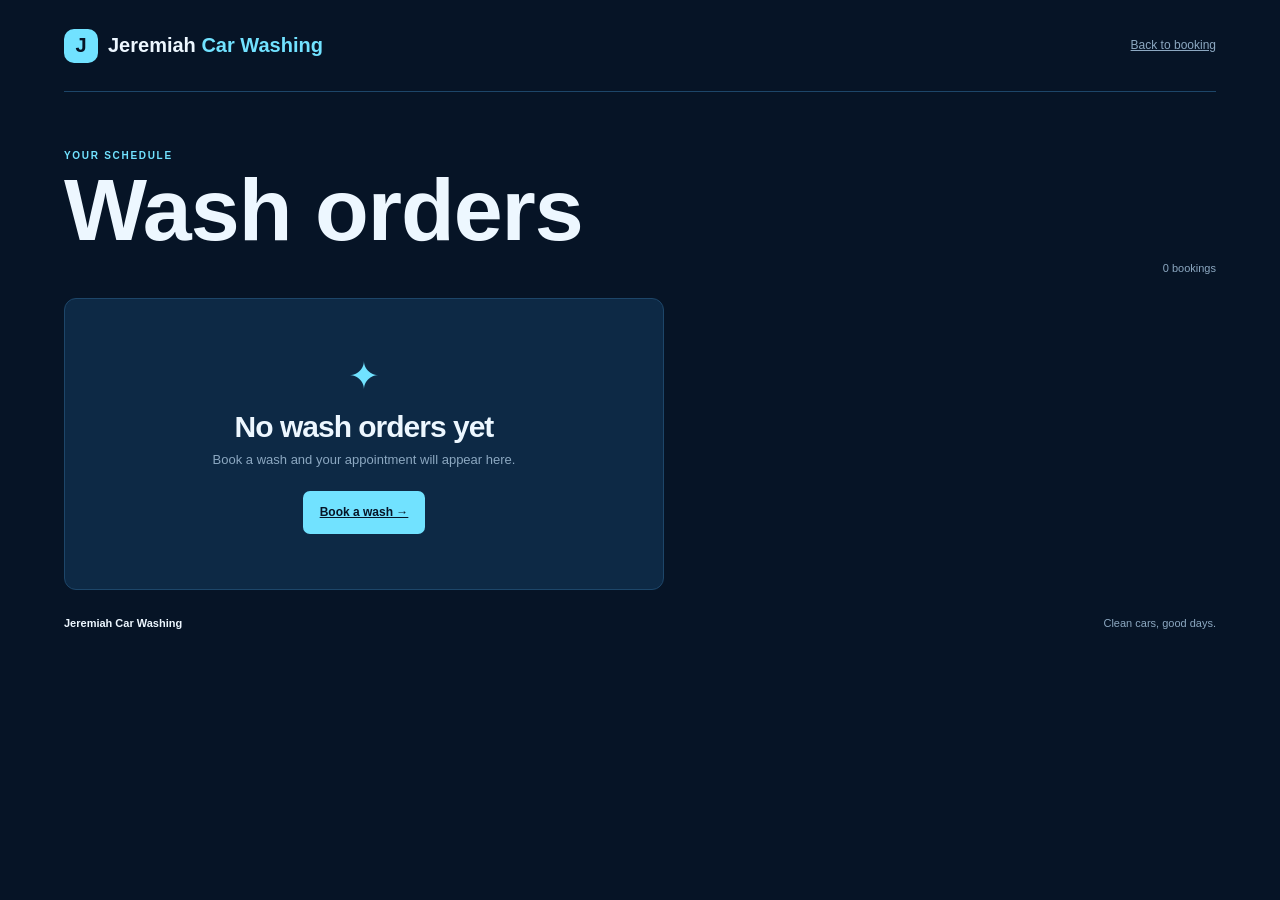
==== orders.html @ ae874a23 "Add files via upload" ====
<!DOCTYPE html>
<html lang="en">
<head>
  <meta charset="UTF-8">
  <meta name="viewport" content="width=device-width, initial-scale=1.0">
  <title>Orders | Jeremiah Car Washing</title>
  <link rel="stylesheet" href="style.css">
</head>
<body>
  <div class="app-shell orders-shell">
    <header class="topbar"><a class="brand" href="page2.html"><span class="brand-mark">J</span><span>Jeremiah <b>Car Washing</b></span></a><nav aria-label="Order navigation"><a class="nav-link" href="page2.html">Back to booking</a></nav></header>
    <main class="orders-main"><div class="section-heading"><div><p class="eyebrow">Your schedule</p><h1>Wash orders</h1></div><span id="order-count">0 bookings</span></div><div class="orders-list" id="orders-list"></div><footer><span>Jeremiah Car Washing</span><span>Clean cars, good days.</span></footer></main>
  </div>
  <script src="orders.js"></script>
</body>
</html>
---- style.css ----
:root { --ink: #edf7ff; --muted: #8ca8c1; --paper: #061426; --cream: #0d2945; --line: #1d4669; --lime: #71e2ff; --coral: #5b8ff0; }
* { box-sizing: border-box; }
body { margin: 0; color: var(--ink); background: var(--paper); font-family: "Trebuchet MS", sans-serif; }
button, input, select { font: inherit; } button { cursor: pointer; } [hidden] { display: none !important; }
.app-shell { max-width: 1440px; margin: auto; padding: 0 5vw; overflow: hidden; }.topbar { min-height: 92px; display: flex; align-items: center; gap: 48px; border-bottom: 1px solid var(--line); }.brand { display: flex; align-items: center; gap: 10px; color: var(--ink); font-size: 20px; font-weight: 700; text-decoration: none; white-space: nowrap; }.brand b { color: var(--lime); }.brand-mark { display: grid; place-items: center; width: 34px; height: 34px; color: var(--paper); background: var(--lime); border-radius: 10px; }.topbar nav { display: flex; gap: 28px; margin-left: auto; }.nav-link { padding: 9px 0; color: var(--muted); background: transparent; border: 0; border-bottom: 2px solid transparent; font-size: 12px; }.nav-link:hover, .nav-link.active { color: var(--ink); border-color: var(--lime); }.theme-toggle { width: 35px; height: 35px; color: var(--ink); background: transparent; border: 1px solid var(--line); border-radius: 50%; }
.eyebrow { margin: 0 0 15px; color: var(--lime); font-size: 10px; font-weight: 700; letter-spacing: 1.7px; text-transform: uppercase; } h1, h2, h3, p { margin-top: 0; } h1, h2, h3 { letter-spacing: -1px; } h1 { margin-bottom: 22px; font-size: clamp(48px, 7vw, 88px); line-height: .94; } h2 { margin-bottom: 15px; font-size: clamp(36px, 5vw, 62px); line-height: .96; } h1 em, h2 em { color: var(--lime); font-style: normal; }
.hero { min-height: 465px; display: grid; grid-template-columns: 1.1fr .9fr; align-items: center; gap: 30px; border-bottom: 1px solid var(--line); }.hero-copy { padding: 60px 0; }.hero-copy > p:not(.eyebrow) { max-width: 405px; margin: 0 0 28px; color: var(--muted); line-height: 1.65; font-size: 14px; }.primary-button { display: inline-flex; align-items: center; justify-content: center; gap: 9px; min-height: 43px; padding: 0 17px; border: 0; border-radius: 7px; color: var(--paper); background: var(--lime); font-size: 12px; font-weight: 700; transition: .2s; }.primary-button:hover { background: #a8eeff; transform: translateY(-2px); }.hero-art { position: relative; display: grid; place-items: center; height: 330px; overflow: hidden; background: linear-gradient(145deg, var(--cream), #102e4d); border: 1px solid var(--line); border-radius: 14px; }.sun { position: absolute; width: 250px; height: 250px; border: 1px solid #71e2ff55; border-radius: 50%; box-shadow: 0 0 70px #71e2ff18; }.car-shape { position: relative; width: 215px; height: 66px; background: var(--coral); border-radius: 70px 100px 18px 18px; box-shadow: 0 22px 28px #0007; transform: skew(-8deg); }.car-shape:before { content: ''; position: absolute; top: -36px; left: 58px; width: 100px; height: 51px; background: #78b5e4; border-radius: 70px 70px 0 0; }.car-shape:after { content: '●     ●'; position: absolute; bottom: -21px; left: 27px; color: var(--paper); font-size: 35px; letter-spacing: 58px; }.car-shape span { position: absolute; z-index: 1; top: -22px; left: 91px; color: var(--paper); }.hero-art p { position: absolute; right: 24px; bottom: 10px; color: var(--muted); font-size: 12px; line-height: 1.35; text-align: right; }
.trust-row { display: grid; grid-template-columns: repeat(3, 1fr); gap: 15px; padding: 22px 0 50px; }.trust-row div { padding: 17px; background: var(--cream); border: 1px solid var(--line); border-radius: 9px; }.trust-row strong, .trust-row span { display: block; }.trust-row strong { margin-bottom: 5px; font-size: 14px; }.trust-row span, .section-heading > span { color: var(--muted); font-size: 11px; }
.services-section, .booking-section, .about-section { padding: 54px 0; border-bottom: 1px solid var(--line); }.section-heading { display: flex; align-items: end; justify-content: space-between; margin-bottom: 24px; }.section-heading .eyebrow { margin-bottom: 8px; }.service-grid { display: grid; grid-template-columns: repeat(3, 1fr); gap: 15px; }.service-card { min-height: 205px; padding: 22px; color: var(--ink); background: var(--cream); border: 1px solid var(--line); border-radius: 10px; text-align: left; transition: .2s; }.service-card:hover, .service-card.featured { border-color: var(--lime); transform: translateY(-3px); }.service-card > span { color: var(--lime); font-size: 11px; }.service-card strong, .service-card small, .service-card b { display: block; }.service-card strong { margin: 45px 0 8px; font-size: 20px; }.service-card small { color: var(--muted); font-size: 11px; }.service-card b { margin-top: 18px; color: var(--lime); }
.booking-grid { display: grid; grid-template-columns: 1.1fr .9fr; gap: 22px; }.booking-form { display: grid; grid-template-columns: 1fr 1fr; gap: 15px; padding: 24px; background: var(--cream); border: 1px solid var(--line); border-radius: 11px; }.booking-form label { color: var(--muted); font-size: 11px; }.booking-form input, .booking-form select { display: block; width: 100%; margin-top: 7px; padding: 12px; color: var(--ink); background: var(--paper); border: 1px solid var(--line); border-radius: 7px; outline: 0; }.booking-form input:focus, .booking-form select:focus { border-color: var(--lime); }.booking-form .primary-button { grid-column: 1 / -1; margin-top: 5px; }.booking-summary, .about-card { padding: 30px; background: linear-gradient(145deg, #123b61, #0a2038); border: 1px solid var(--line); border-radius: 11px; }.summary-icon { display: grid; place-items: center; width: 48px; height: 48px; margin: 30px 0 18px; color: var(--paper); background: var(--lime); border-radius: 14px; }.booking-summary h3 { margin-bottom: 10px; font-size: 22px; }.booking-summary p:not(.eyebrow), .about-card > p:not(.eyebrow) { color: var(--muted); line-height: 1.6; font-size: 13px; }.booking-summary > strong { display: block; margin-top: 25px; color: var(--lime); font-size: 28px; }.about-card { max-width: 760px; }.about-card > p:not(.eyebrow) { max-width: 500px; margin: 23px 0; }.about-points { display: flex; flex-wrap: wrap; gap: 10px 25px; margin-bottom: 25px; color: var(--lime); font-size: 12px; }footer { display: flex; justify-content: space-between; padding: 27px 0 35px; color: var(--muted); font-size: 11px; }footer span:first-child { color: var(--ink); font-weight: 700; }body.light-mode { --ink: #102b47; --muted: #607992; --paper: #edf6fc; --cream: #fff; --line: #c8dae9; --lime: #208eaf; --coral: #386bb5; }
@media (max-width: 800px) { .app-shell { padding: 0 20px; }.topbar { gap: 18px; flex-wrap: wrap; padding: 16px 0; }.topbar nav { order: 3; width: 100%; margin-left: 0; gap: 20px; overflow-x: auto; }.hero, .booking-grid { grid-template-columns: 1fr; }.hero { padding: 35px 0; }.hero-art { height: 270px; }.service-grid { grid-template-columns: 1fr; }.service-card { min-height: 160px; }.service-card strong { margin-top: 25px; }.booking-form { grid-template-columns: 1fr; }.booking-form .primary-button { grid-column: auto; }}
@media (max-width: 470px) { h1 { font-size: 47px; }.trust-row { grid-template-columns: 1fr; }.section-heading { align-items: start; }.section-heading > span { margin-top: 8px; }footer { gap: 15px; }}
.orders-shell { min-height: 100vh; }.orders-main { padding: 58px 0; }.orders-list { display: grid; gap: 14px; max-width: 850px; }.order-card { display: flex; gap: 18px; padding: 23px; background: var(--cream); border: 1px solid var(--line); border-radius: 11px; }.order-icon { display: grid; place-items: center; width: 44px; height: 44px; flex: 0 0 auto; color: var(--paper); background: var(--lime); border-radius: 13px; }.order-main { width: 100%; }.order-top { display: flex; justify-content: space-between; gap: 20px; }.order-top .eyebrow { margin-bottom: 7px; }.order-top h2 { margin: 0; font-size: 25px; }.order-top > strong { color: var(--lime); font-size: 24px; }.order-customer { margin: 8px 0 17px; color: var(--muted); font-size: 12px; }.order-details { display: flex; gap: 45px; padding-top: 15px; border-top: 1px solid var(--line); color: var(--muted); font-size: 12px; line-height: 1.6; }.order-details b { display: block; color: var(--ink); font-size: 10px; letter-spacing: 1px; text-transform: uppercase; }.empty-orders { max-width: 600px; padding: 55px 30px; background: var(--cream); border: 1px solid var(--line); border-radius: 12px; text-align: center; }.empty-orders > span { color: var(--lime); font-size: 38px; }.empty-orders h2 { margin: 15px 0 10px; font-size: 30px; }.empty-orders p { margin-bottom: 24px; color: var(--muted); font-size: 13px; }
.cancel-order { margin-top: 17px; padding: 8px 11px; color: #ff9da8; background: transparent; border: 1px solid #ff9da855; border-radius: 6px; font-size: 11px; }.cancel-order:hover { color: var(--ink); background: #ff829022; border-color: #ff9da8; }
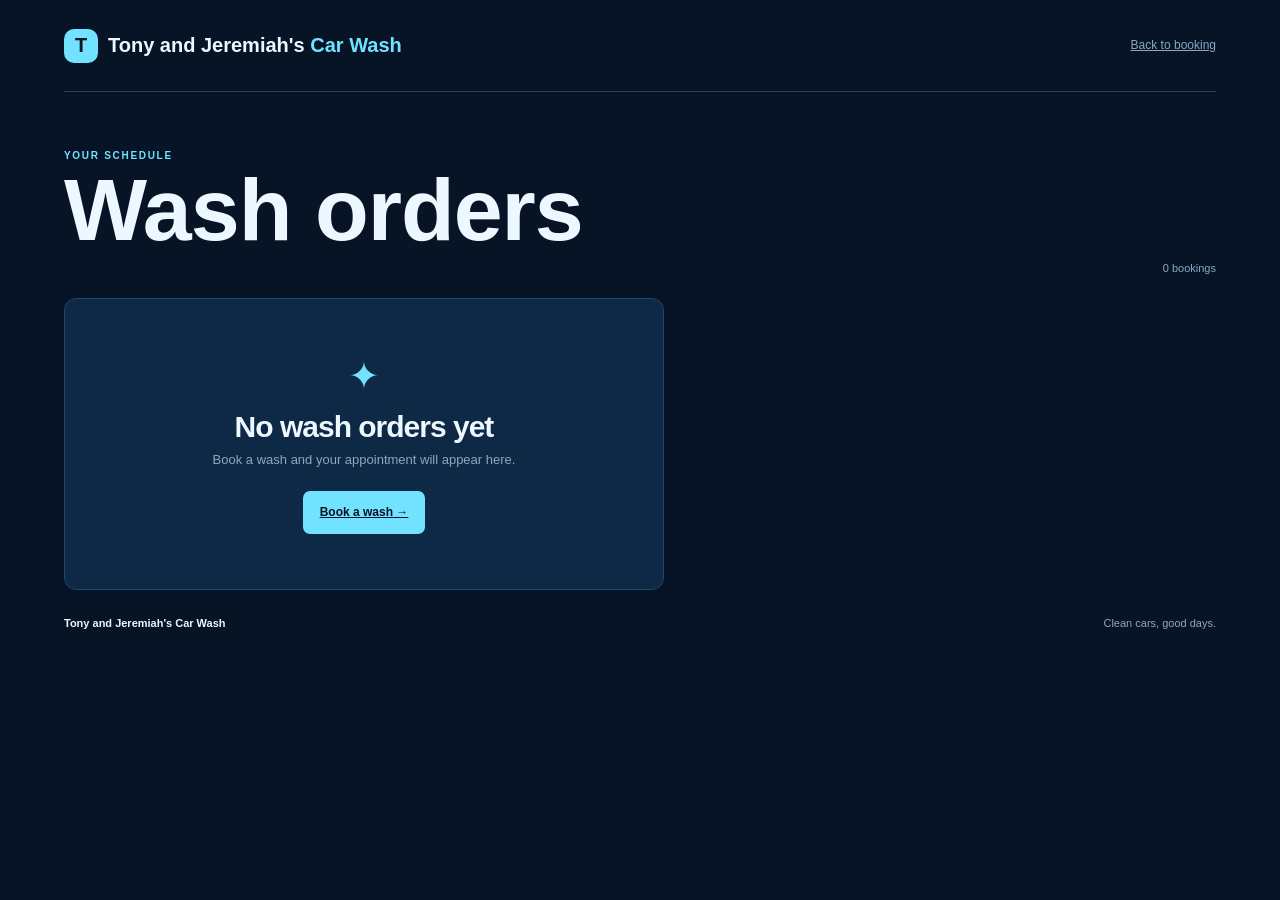
==== commit 6ddf2cbd: "Add files via upload" ====
--- a/orders.html
+++ b/orders.html
@@ -3,13 +3,13 @@
 <head>
   <meta charset="UTF-8">
   <meta name="viewport" content="width=device-width, initial-scale=1.0">
-  <title>Orders | Jeremiah Car Washing</title>
+  <title>Orders | Tony and Jeremiah's Car Wash</title>
   <link rel="stylesheet" href="style.css">
 </head>
 <body>
   <div class="app-shell orders-shell">
-    <header class="topbar"><a class="brand" href="page2.html"><span class="brand-mark">J</span><span>Jeremiah <b>Car Washing</b></span></a><nav aria-label="Order navigation"><a class="nav-link" href="page2.html">Back to booking</a></nav></header>
-    <main class="orders-main"><div class="section-heading"><div><p class="eyebrow">Your schedule</p><h1>Wash orders</h1></div><span id="order-count">0 bookings</span></div><div class="orders-list" id="orders-list"></div><footer><span>Jeremiah Car Washing</span><span>Clean cars, good days.</span></footer></main>
+    <header class="topbar"><a class="brand" href="page2.html"><span class="brand-mark">T</span><span>Tony and Jeremiah's <b>Car Wash</b></span></a><nav aria-label="Order navigation"><a class="nav-link" href="page2.html">Back to booking</a></nav></header>
+    <main class="orders-main"><div class="section-heading"><div><p class="eyebrow">Your schedule</p><h1>Wash orders</h1></div><span id="order-count">0 bookings</span></div><div class="orders-list" id="orders-list"></div><footer><span>Tony and Jeremiah's Car Wash</span><span>Clean cars, good days.</span></footer></main>
   </div>
   <script src="orders.js"></script>
 </body>
--- a/style.css
+++ b/style.css
@@ -8,6 +8,7 @@
 .trust-row { display: grid; grid-template-columns: repeat(3, 1fr); gap: 15px; padding: 22px 0 50px; }.trust-row div { padding: 17px; background: var(--cream); border: 1px solid var(--line); border-radius: 9px; }.trust-row strong, .trust-row span { display: block; }.trust-row strong { margin-bottom: 5px; font-size: 14px; }.trust-row span, .section-heading > span { color: var(--muted); font-size: 11px; }
 .services-section, .booking-section, .about-section { padding: 54px 0; border-bottom: 1px solid var(--line); }.section-heading { display: flex; align-items: end; justify-content: space-between; margin-bottom: 24px; }.section-heading .eyebrow { margin-bottom: 8px; }.service-grid { display: grid; grid-template-columns: repeat(3, 1fr); gap: 15px; }.service-card { min-height: 205px; padding: 22px; color: var(--ink); background: var(--cream); border: 1px solid var(--line); border-radius: 10px; text-align: left; transition: .2s; }.service-card:hover, .service-card.featured { border-color: var(--lime); transform: translateY(-3px); }.service-card > span { color: var(--lime); font-size: 11px; }.service-card strong, .service-card small, .service-card b { display: block; }.service-card strong { margin: 45px 0 8px; font-size: 20px; }.service-card small { color: var(--muted); font-size: 11px; }.service-card b { margin-top: 18px; color: var(--lime); }
 .booking-grid { display: grid; grid-template-columns: 1.1fr .9fr; gap: 22px; }.booking-form { display: grid; grid-template-columns: 1fr 1fr; gap: 15px; padding: 24px; background: var(--cream); border: 1px solid var(--line); border-radius: 11px; }.booking-form label { color: var(--muted); font-size: 11px; }.booking-form input, .booking-form select { display: block; width: 100%; margin-top: 7px; padding: 12px; color: var(--ink); background: var(--paper); border: 1px solid var(--line); border-radius: 7px; outline: 0; }.booking-form input:focus, .booking-form select:focus { border-color: var(--lime); }.booking-form .primary-button { grid-column: 1 / -1; margin-top: 5px; }.booking-summary, .about-card { padding: 30px; background: linear-gradient(145deg, #123b61, #0a2038); border: 1px solid var(--line); border-radius: 11px; }.summary-icon { display: grid; place-items: center; width: 48px; height: 48px; margin: 30px 0 18px; color: var(--paper); background: var(--lime); border-radius: 14px; }.booking-summary h3 { margin-bottom: 10px; font-size: 22px; }.booking-summary p:not(.eyebrow), .about-card > p:not(.eyebrow) { color: var(--muted); line-height: 1.6; font-size: 13px; }.booking-summary > strong { display: block; margin-top: 25px; color: var(--lime); font-size: 28px; }.about-card { max-width: 760px; }.about-card > p:not(.eyebrow) { max-width: 500px; margin: 23px 0; }.about-points { display: flex; flex-wrap: wrap; gap: 10px 25px; margin-bottom: 25px; color: var(--lime); font-size: 12px; }footer { display: flex; justify-content: space-between; padding: 27px 0 35px; color: var(--muted); font-size: 11px; }footer span:first-child { color: var(--ink); font-weight: 700; }body.light-mode { --ink: #102b47; --muted: #607992; --paper: #edf6fc; --cream: #fff; --line: #c8dae9; --lime: #208eaf; --coral: #386bb5; }
+.availability-section { padding: 54px 0; border-bottom: 1px solid var(--line); }.availability-card { max-width: 760px; padding: 24px; background: var(--cream); border: 1px solid var(--line); border-radius: 11px; }.availability-card > p { margin-bottom: 22px; color: var(--muted); font-size: 13px; }.day-grid { display: grid; grid-template-columns: repeat(2, 1fr); gap: 9px; }.day-grid label { display: flex; align-items: center; gap: 11px; padding: 14px; color: var(--ink); background: var(--paper); border: 1px solid var(--line); border-radius: 7px; font-size: 13px; }.day-grid label:has(input:checked) { border-color: var(--lime); }.day-grid label.closed { color: var(--muted); opacity: .65; }.day-grid input { accent-color: var(--lime); }.day-grid b { margin-left: auto; color: var(--lime); font-size: 10px; font-weight: 700; text-transform: uppercase; }.day-grid label.closed b { color: var(--muted); }
 @media (max-width: 800px) { .app-shell { padding: 0 20px; }.topbar { gap: 18px; flex-wrap: wrap; padding: 16px 0; }.topbar nav { order: 3; width: 100%; margin-left: 0; gap: 20px; overflow-x: auto; }.hero, .booking-grid { grid-template-columns: 1fr; }.hero { padding: 35px 0; }.hero-art { height: 270px; }.service-grid { grid-template-columns: 1fr; }.service-card { min-height: 160px; }.service-card strong { margin-top: 25px; }.booking-form { grid-template-columns: 1fr; }.booking-form .primary-button { grid-column: auto; }}
 @media (max-width: 470px) { h1 { font-size: 47px; }.trust-row { grid-template-columns: 1fr; }.section-heading { align-items: start; }.section-heading > span { margin-top: 8px; }footer { gap: 15px; }}
 .orders-shell { min-height: 100vh; }.orders-main { padding: 58px 0; }.orders-list { display: grid; gap: 14px; max-width: 850px; }.order-card { display: flex; gap: 18px; padding: 23px; background: var(--cream); border: 1px solid var(--line); border-radius: 11px; }.order-icon { display: grid; place-items: center; width: 44px; height: 44px; flex: 0 0 auto; color: var(--paper); background: var(--lime); border-radius: 13px; }.order-main { width: 100%; }.order-top { display: flex; justify-content: space-between; gap: 20px; }.order-top .eyebrow { margin-bottom: 7px; }.order-top h2 { margin: 0; font-size: 25px; }.order-top > strong { color: var(--lime); font-size: 24px; }.order-customer { margin: 8px 0 17px; color: var(--muted); font-size: 12px; }.order-details { display: flex; gap: 45px; padding-top: 15px; border-top: 1px solid var(--line); color: var(--muted); font-size: 12px; line-height: 1.6; }.order-details b { display: block; color: var(--ink); font-size: 10px; letter-spacing: 1px; text-transform: uppercase; }.empty-orders { max-width: 600px; padding: 55px 30px; background: var(--cream); border: 1px solid var(--line); border-radius: 12px; text-align: center; }.empty-orders > span { color: var(--lime); font-size: 38px; }.empty-orders h2 { margin: 15px 0 10px; font-size: 30px; }.empty-orders p { margin-bottom: 24px; color: var(--muted); font-size: 13px; }
